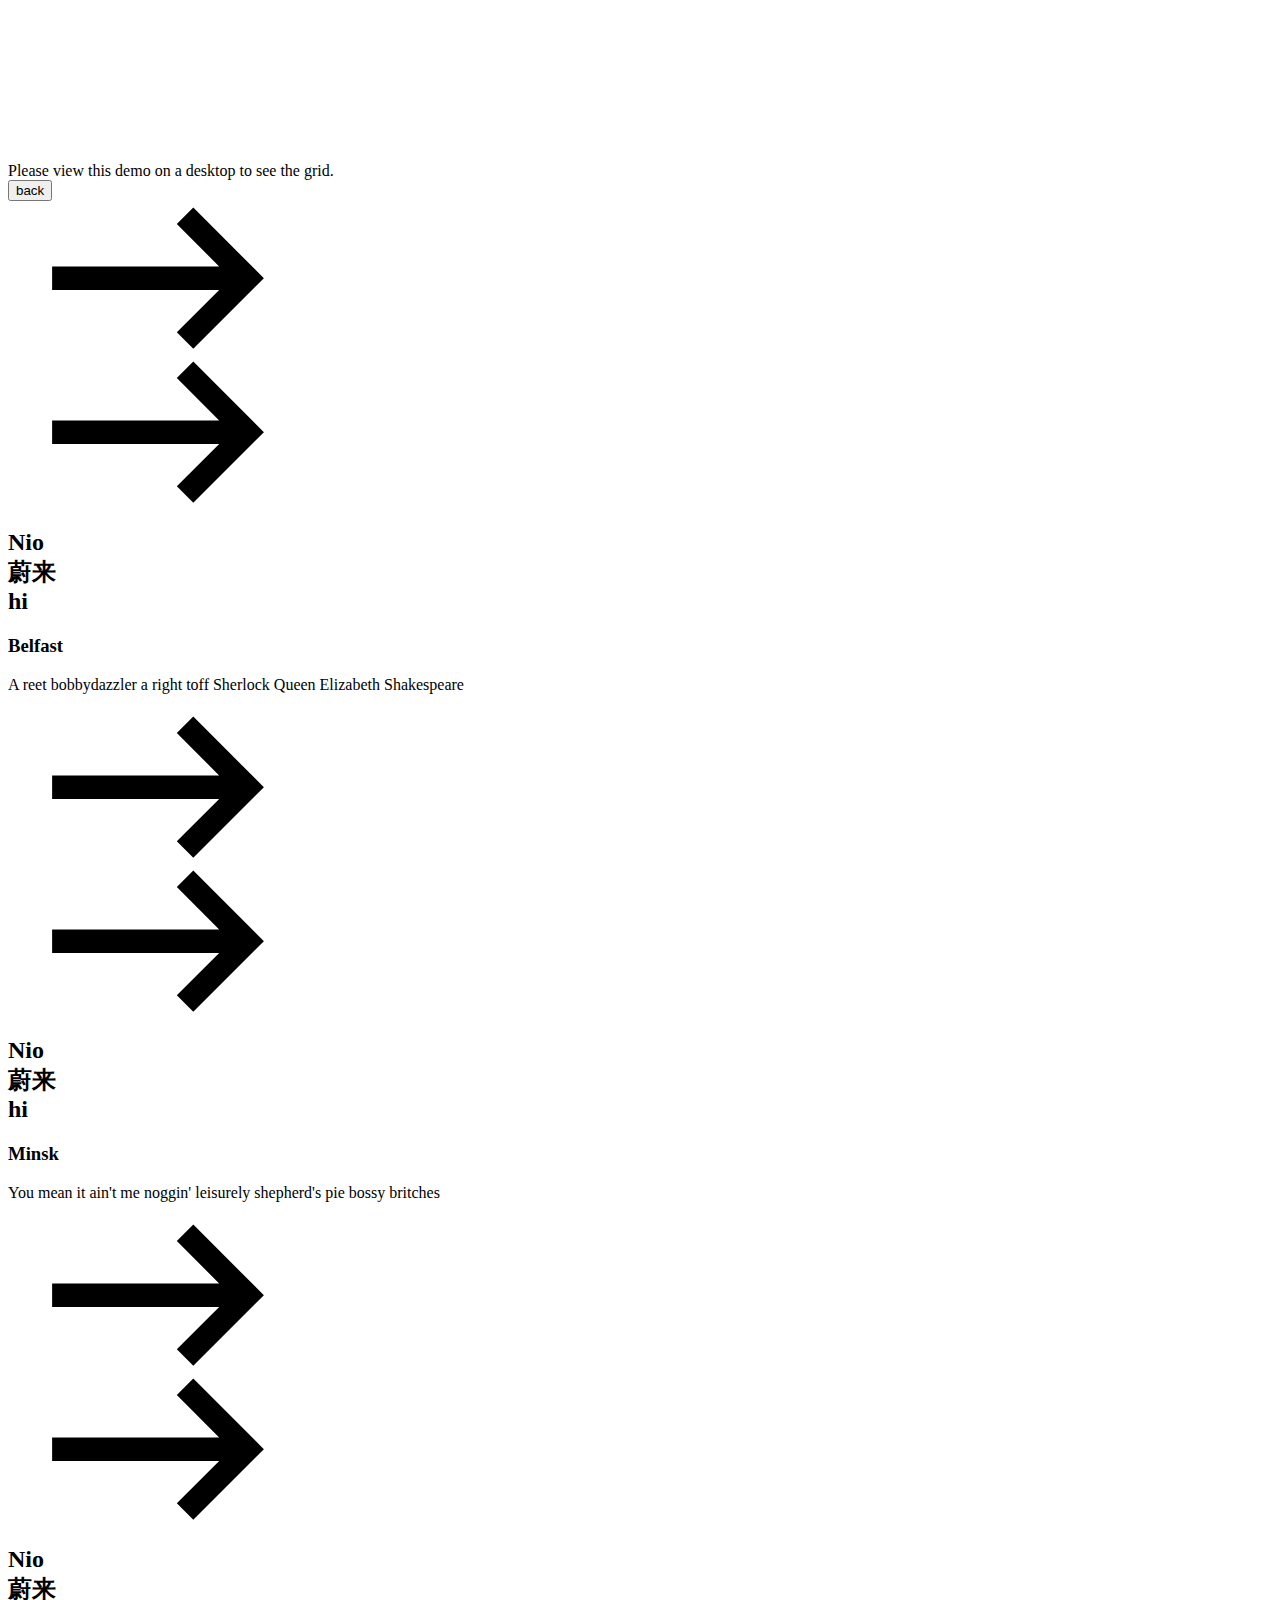
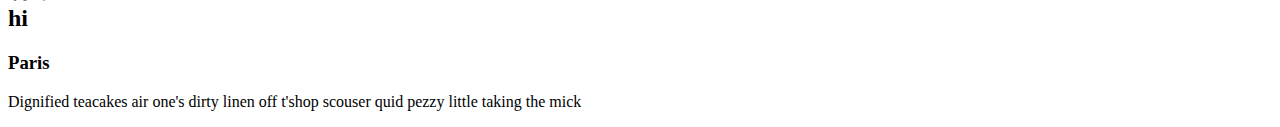
==== index.html @ dcdf4d53 "Add files via upload" ====
<!DOCTYPE html>
<html lang="en" class="no-js">

<head>
	<meta charset="UTF-8" />
	<meta name="viewport" content="width=device-width, initial-scale=1">
	<title>CSS Grid Layout Slideshow | Demo 1 | jq22</title>
	<meta name="description" content="A slideshow with different artsy CSS grid layouts" />
	<meta name="keywords" content="css grid, layout, slideshow, irregular, html, javascript, reveal, animation" />

	<link href="https://fonts.googleapis.com/css?family=Kanit:700" rel="stylesheet">
	<link rel="stylesheet" type="text/css" href="css1/normalize.css" />
	<link rel="stylesheet" type="text/css" href="css1/demo.css" />
	<link rel="stylesheet" type="text/css" href="css1/revealer.css" />

	<script>document.documentElement.className = 'js';</script>
</head>

<body class="demo-1 loading">
	<svg class="hidden">
		<symbol id="icon-arrow" viewBox="0 0 24 24">
			<title>arrow</title>
			<polygon points="6.3,12.8 20.9,12.8 20.9,11.2 6.3,11.2 10.2,7.2 9,6 3.1,12 9,18 10.2,16.8 " />
		</symbol>
		<symbol id="icon-drop" viewBox="0 0 24 24">
			<title>drop</title>
			<path
				d="M12,21c-3.6,0-6.6-3-6.6-6.6C5.4,11,10.8,4,11.4,3.2C11.6,3.1,11.8,3,12,3s0.4,0.1,0.6,0.3c0.6,0.8,6.1,7.8,6.1,11.2C18.6,18.1,15.6,21,12,21zM12,4.8c-1.8,2.4-5.2,7.4-5.2,9.6c0,2.9,2.3,5.2,5.2,5.2s5.2-2.3,5.2-5.2C17.2,12.2,13.8,7.3,12,4.8z" />
			<path
				d="M12,18.2c-0.4,0-0.7-0.3-0.7-0.7s0.3-0.7,0.7-0.7c1.3,0,2.4-1.1,2.4-2.4c0-0.4,0.3-0.7,0.7-0.7c0.4,0,0.7,0.3,0.7,0.7C15.8,16.5,14.1,18.2,12,18.2z" />
		</symbol>
		<symbol id="icon-nav-arrow" viewBox="0 0 24 17">
			<title>nav arrow</title>
			<polygon
				points="14.1333333 2.61666667 18.9333333 7.41666667 0 7.41666667 0 10.0833333 18.9333333 10.0833333 14.1333333 14.8833333 16 16.75 24 8.75 16 0.75">
			</polygon>
		</symbol>
	</svg>
	<main>
		<div class="message">Please view this demo on a desktop to see the grid.</div>
		<div class="frame">

			<nav class="demos">
				<a class="demo demo--current" href="testtt.html"><button>back</button>
				</a>
			</nav>

		</div>
		<div class="grid grid--layout-1 grid--current">
			<div class="grid__item"></div>
			<div class="grid__item"></div>
			<div class="grid__item"></div>
			<div class="grid__item"></div>
			<div class="grid__item"></div>
			<div class="grid__item"></div>
			<div class="grid__item"></div>
			<div class="grid__item"></div>
			<div class="grid__item"></div>
			<div class="grid__item"></div>
			<div class="grid__item"></div>
			<div class="grid__item"></div>
			<div class="grid__item"></div>
			<div class="grid__item grid__item--nav grid__item--nav-prev">
				<svg class="icon icon--nav-arrow">
					<use xlink:href="#icon-nav-arrow"></use>
				</svg>
			</div>
			<div class="grid__item grid__item--nav grid__item--nav-next">
				<svg class="icon icon--nav-arrow">
					<use xlink:href="#icon-nav-arrow"></use>
				</svg>
			</div>
			<h2 class="grid__item grid__item--name">Nio<br /> 蔚来 <br />hi</h2>
			<h3 class="grid__item grid__item--title">Belfast</h3>
			<p class="grid__item grid__item--text">A reet bobbydazzler a right toff Sherlock Queen Elizabeth Shakespeare
			</p>
		</div>
		<div class="grid grid--layout-2">
			<div class="grid__item"></div>
			<div class="grid__item"></div>
			<div class="grid__item"></div>

			<div class="grid__item"></div>
			<div class="grid__item"></div>
			<div class="grid__item"></div>
			<div class="grid__item"></div>
			<div class="grid__item"></div>
			<div class="grid__item"></div>
			<div class="grid__item"></div>
			<div class="grid__item"></div>
			<div class="grid__item"></div>
			<div class="grid__item"></div>
			<div class="grid__item grid__item--nav grid__item--nav-prev">
				<svg class="icon icon--nav-arrow">
					<use xlink:href="#icon-nav-arrow"></use>
				</svg>
			</div>
			<div class="grid__item grid__item--nav grid__item--nav-next">
				<svg class="icon icon--nav-arrow">
					<use xlink:href="#icon-nav-arrow"></use>
				</svg>
			</div>
			<h2 class="grid__item grid__item--name">Nio<br /> 蔚来 <br />hi</h2>
			<h3 class="grid__item grid__item--title">Minsk</h3>
			<p class="grid__item grid__item--text">You mean it ain't me noggin' leisurely shepherd's pie bossy britches
			</p>
		</div>
		<div class="grid grid--layout-3">
			<div class="grid__item"></div>
			<div class="grid__item"></div>
			<div class="grid__item"></div>
			<div class="grid__item"></div>
			<div class="grid__item"></div>
			<div class="grid__item"></div>
			<div class="grid__item"></div>
			<div class="grid__item"></div>
			<div class="grid__item"></div>
			<div class="grid__item"></div>
			<div class="grid__item"></div>
			<div class="grid__item"></div>
			<div class="grid__item"></div>
			<div class="grid__item grid__item--nav grid__item--nav-prev">
				<svg class="icon icon--nav-arrow">
					<use xlink:href="#icon-nav-arrow"></use>
				</svg>
			</div>
			<div class="grid__item grid__item--nav grid__item--nav-next">
				<svg class="icon icon--nav-arrow">
					<use xlink:href="#icon-nav-arrow"></use>
				</svg>
			</div>
			<h2 class="grid__item grid__item--name">Nio<br /> 蔚来 <br />hi</h2>
			<h3 class="grid__item grid__item--title">Paris</h3>
			<p class="grid__item grid__item--text">Dignified teacakes air one's dirty linen off t'shop scouser quid
				pezzy little taking the mick</p>
		</div>
	</main>
	<script src="js1/imagesloaded.pkgd.min.js"></script>
	<script src="js1/revealer.js"></script>
	<script src="js1/demo.js"></script>
	<script>
		{
			const DOM = {};
			DOM.body = document.body;
			DOM.gridElems = Array.from(document.querySelectorAll('.grid'));

			imagesLoaded(DOM.body, { background: true }, () => {
				DOM.body.classList.remove('loading');
				new Slideshow(DOM.gridElems);
			});
		}
	</script>
</body>

</html>
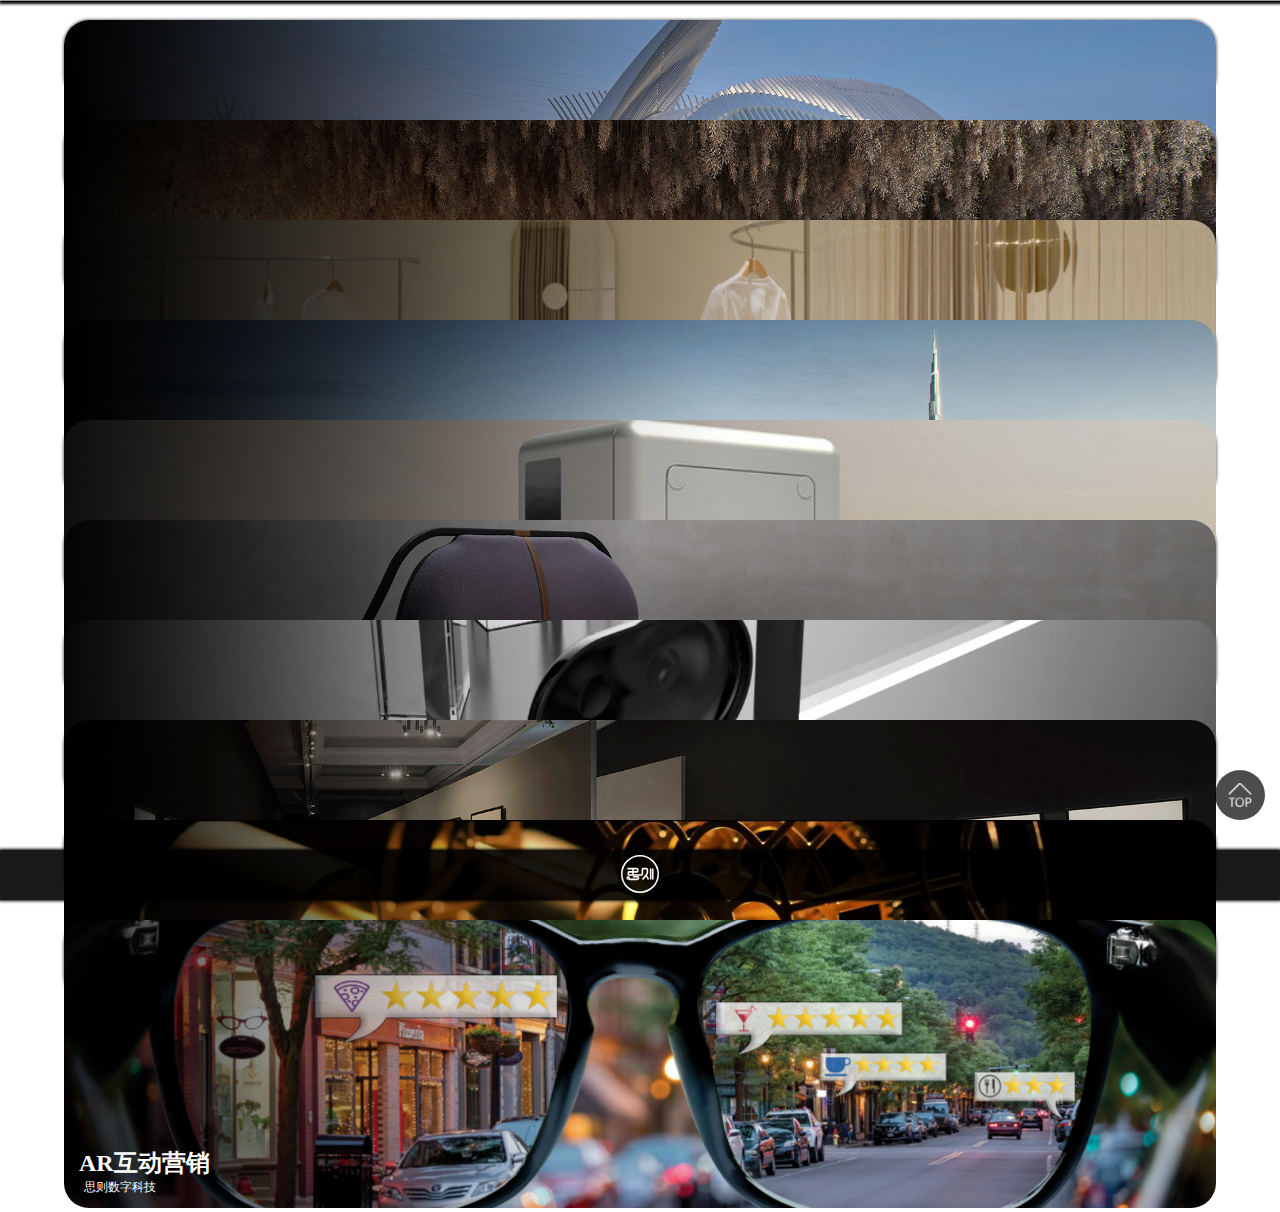
==== commit e90178d6: "Add files via upload" ====
--- a/index.html
+++ b/index.html
@@ -1,155 +1,86 @@
 <!DOCTYPE html>
-<html lang="en" class="no-js">
+<html lang="zh">
+	<head>
+	  <title>思则数字科技</title>
+	  <meta charset="utf-8">
+	  <meta name="viewport" content="width=device-width, initial-scale=1">
 
-<head>
-	<meta charset="UTF-8" />
-	<meta name="viewport" content="width=device-width, initial-scale=1">
-	<title>CSS Grid Layout Slideshow | Demo 1 | jq22</title>
-	<meta name="description" content="A slideshow with different artsy CSS grid layouts" />
-	<meta name="keywords" content="css grid, layout, slideshow, irregular, html, javascript, reveal, animation" />
+	  <link href="main.css" rel="stylesheet">
+	  <script src="main.js"></script>
 
-	<link href="https://fonts.googleapis.com/css?family=Kanit:700" rel="stylesheet">
-	<link rel="stylesheet" type="text/css" href="css1/normalize.css" />
-	<link rel="stylesheet" type="text/css" href="css1/demo.css" />
-	<link rel="stylesheet" type="text/css" href="css1/revealer.css" />
-
-	<script>document.documentElement.className = 'js';</script>
-</head>
-
-<body class="demo-1 loading">
-	<svg class="hidden">
-		<symbol id="icon-arrow" viewBox="0 0 24 24">
-			<title>arrow</title>
-			<polygon points="6.3,12.8 20.9,12.8 20.9,11.2 6.3,11.2 10.2,7.2 9,6 3.1,12 9,18 10.2,16.8 " />
-		</symbol>
-		<symbol id="icon-drop" viewBox="0 0 24 24">
-			<title>drop</title>
-			<path
-				d="M12,21c-3.6,0-6.6-3-6.6-6.6C5.4,11,10.8,4,11.4,3.2C11.6,3.1,11.8,3,12,3s0.4,0.1,0.6,0.3c0.6,0.8,6.1,7.8,6.1,11.2C18.6,18.1,15.6,21,12,21zM12,4.8c-1.8,2.4-5.2,7.4-5.2,9.6c0,2.9,2.3,5.2,5.2,5.2s5.2-2.3,5.2-5.2C17.2,12.2,13.8,7.3,12,4.8z" />
-			<path
-				d="M12,18.2c-0.4,0-0.7-0.3-0.7-0.7s0.3-0.7,0.7-0.7c1.3,0,2.4-1.1,2.4-2.4c0-0.4,0.3-0.7,0.7-0.7c0.4,0,0.7,0.3,0.7,0.7C15.8,16.5,14.1,18.2,12,18.2z" />
-		</symbol>
-		<symbol id="icon-nav-arrow" viewBox="0 0 24 17">
-			<title>nav arrow</title>
-			<polygon
-				points="14.1333333 2.61666667 18.9333333 7.41666667 0 7.41666667 0 10.0833333 18.9333333 10.0833333 14.1333333 14.8833333 16 16.75 24 8.75 16 0.75">
-			</polygon>
-		</symbol>
-	</svg>
-	<main>
-		<div class="message">Please view this demo on a desktop to see the grid.</div>
-		<div class="frame">
-
-			<nav class="demos">
-				<a class="demo demo--current" href="testtt.html"><button>back</button>
-				</a>
-			</nav>
-
+	</head>
+	
+	<body>
+		<div id="backtopbutton" onClick="backtop()"><img id="backtopimg" src="1.png"></div>
+		<hr id="hr">
+		<div id="bottom">
+			<!--<a href="https://shop491885644.m.taobao.com/?sourceType=other&suid=df78809a-3eaf-49bd-84b6-98445278b9b5&ut_sk=1.YIPGm%2FVYEboDAMNjfwRhZlMY_21646297_1650963388679.Copy.shopimpression&un=957ca3467008e8b0ad12898721723d67&share_crt_v=1&un_site=0&spm=a2159r.13376460.0.0&sp_abtk=common_shopimpression_commonInfo&sp_tk=5ZKM5bm05LmL5bCx5pyJ5aSn5Li66ICM5Li65bCP5Lit&bc_fl_src=share-104893748619479-2-1&cpp=1&shareurl=true&short_name=h.fIN2Xt3&bxsign=scd8k0eaSYYzHn-ZnISNa6_eCtfeUf1AqDbGnccWW9E7EbGcQYI3Kql5Ds95TTAe_U3ukixBnUVQNbmv3BeP-TgXJazQ6strPbn2bFn5bgrGBR_qXqzSyxVml1N6Czsp94S&app=weixin"></a>-->
+			<img onClick="gw()" id="logo" src="logo白.svg">
 		</div>
-		<div class="grid grid--layout-1 grid--current">
-			<div class="grid__item"></div>
-			<div class="grid__item"></div>
-			<div class="grid__item"></div>
-			<div class="grid__item"></div>
-			<div class="grid__item"></div>
-			<div class="grid__item"></div>
-			<div class="grid__item"></div>
-			<div class="grid__item"></div>
-			<div class="grid__item"></div>
-			<div class="grid__item"></div>
-			<div class="grid__item"></div>
-			<div class="grid__item"></div>
-			<div class="grid__item"></div>
-			<div class="grid__item grid__item--nav grid__item--nav-prev">
-				<svg class="icon icon--nav-arrow">
-					<use xlink:href="#icon-nav-arrow"></use>
-				</svg>
+		<div id="menu">
+			<div id="menubox">
+				<div onClick="vrxshz()">
+					<img src="main/vrxshz.jpg">
+					<h2>VR线上会展</h2>
+					<p>思则数字科技</p>
+				</div>
+				<div onClick="vrxnzt()">
+					<img src="main/vrxnzt.jpg">
+					<h2>VR虚拟展厅</h2>
+					<p>思则数字科技</p>
+				</div>
+				<div onClick="vrcjg()">
+					<img src="main/vrcjg.jpg">
+					<h2>VR场景购</h2>
+					<p>思则数字科技</p>
+				</div>
+				<div onClick="vrqjfk()">
+					<img src="main/vrqjfk.jpg">
+					<h2>VR全景复刻</h2>
+					<p>思则数字科技</p>
+				</div>
+				<!--<div onClick="vrxnhy()">
+					<img src="main/vrxnhy.jpg">
+					<h2>VR虚拟会议</h2>
+					<p>思则数字科技</p>
+				</div>-->
+				<div onClick="dqhd()">
+					<img src="main/dqhd.jpg">
+					<h2>电器+3D互动</h2>
+					<p>思则数字科技</p>
+				</div>
+				<div onClick="jjhd()">
+					<img src="main/jjhd.jpg">
+					<h2>家具+3D互动</h2>
+					<p>思则数字科技</p>
+				</div>
+				<div onClick="dzcphd()">
+					<img src="main/dzcphd.jpg">
+					<h2>电子产品+3D互动</h2>
+					<p>思则数字科技</p>
+				</div>
+				<div onClick="zphd()">
+					<img src="main/zphd.jpg">
+					<h2>展品+3D互动</h2>
+					<p>思则数字科技</p>
+				</div>
+				<div onClick="jxhd()">
+					<img src="main/jxhd.jpg">
+					<h2>机械+3D互动</h2>
+					<p>思则数字科技</p>
+				</div>
+				<div onClick="arhdyx()">
+					<img src="main/arhdyx.jpg">
+					<h2>AR互动营销</h2>
+					<p>思则数字科技</p>
+				</div>
 			</div>
-			<div class="grid__item grid__item--nav grid__item--nav-next">
-				<svg class="icon icon--nav-arrow">
-					<use xlink:href="#icon-nav-arrow"></use>
-				</svg>
-			</div>
-			<h2 class="grid__item grid__item--name">Nio<br /> 蔚来 <br />hi</h2>
-			<h3 class="grid__item grid__item--title">Belfast</h3>
-			<p class="grid__item grid__item--text">A reet bobbydazzler a right toff Sherlock Queen Elizabeth Shakespeare
-			</p>
 		</div>
-		<div class="grid grid--layout-2">
-			<div class="grid__item"></div>
-			<div class="grid__item"></div>
-			<div class="grid__item"></div>
-
-			<div class="grid__item"></div>
-			<div class="grid__item"></div>
-			<div class="grid__item"></div>
-			<div class="grid__item"></div>
-			<div class="grid__item"></div>
-			<div class="grid__item"></div>
-			<div class="grid__item"></div>
-			<div class="grid__item"></div>
-			<div class="grid__item"></div>
-			<div class="grid__item"></div>
-			<div class="grid__item grid__item--nav grid__item--nav-prev">
-				<svg class="icon icon--nav-arrow">
-					<use xlink:href="#icon-nav-arrow"></use>
-				</svg>
-			</div>
-			<div class="grid__item grid__item--nav grid__item--nav-next">
-				<svg class="icon icon--nav-arrow">
-					<use xlink:href="#icon-nav-arrow"></use>
-				</svg>
-			</div>
-			<h2 class="grid__item grid__item--name">Nio<br /> 蔚来 <br />hi</h2>
-			<h3 class="grid__item grid__item--title">Minsk</h3>
-			<p class="grid__item grid__item--text">You mean it ain't me noggin' leisurely shepherd's pie bossy britches
-			</p>
-		</div>
-		<div class="grid grid--layout-3">
-			<div class="grid__item"></div>
-			<div class="grid__item"></div>
-			<div class="grid__item"></div>
-			<div class="grid__item"></div>
-			<div class="grid__item"></div>
-			<div class="grid__item"></div>
-			<div class="grid__item"></div>
-			<div class="grid__item"></div>
-			<div class="grid__item"></div>
-			<div class="grid__item"></div>
-			<div class="grid__item"></div>
-			<div class="grid__item"></div>
-			<div class="grid__item"></div>
-			<div class="grid__item grid__item--nav grid__item--nav-prev">
-				<svg class="icon icon--nav-arrow">
-					<use xlink:href="#icon-nav-arrow"></use>
-				</svg>
-			</div>
-			<div class="grid__item grid__item--nav grid__item--nav-next">
-				<svg class="icon icon--nav-arrow">
-					<use xlink:href="#icon-nav-arrow"></use>
-				</svg>
-			</div>
-			<h2 class="grid__item grid__item--name">Nio<br /> 蔚来 <br />hi</h2>
-			<h3 class="grid__item grid__item--title">Paris</h3>
-			<p class="grid__item grid__item--text">Dignified teacakes air one's dirty linen off t'shop scouser quid
-				pezzy little taking the mick</p>
-		</div>
-	</main>
-	<script src="js1/imagesloaded.pkgd.min.js"></script>
-	<script src="js1/revealer.js"></script>
-	<script src="js1/demo.js"></script>
-	<script>
-		{
-			const DOM = {};
-			DOM.body = document.body;
-			DOM.gridElems = Array.from(document.querySelectorAll('.grid'));
-
-			imagesLoaded(DOM.body, { background: true }, () => {
-				DOM.body.classList.remove('loading');
-				new Slideshow(DOM.gridElems);
-			});
-		}
-	</script>
-</body>
-
+		<p id="more">更多内容，敬请期待...</p>
+		<div style="margin-top: 10px;
+		width: 100%;
+		height: 60px;
+		float: left;"></div>
+	</body>
+	
 </html>--- a/main.css
+++ b/main.css
@@ -0,0 +1,117 @@
+body{
+	margin: 0;
+}
+p{
+	font-family: "微软雅黑";
+}
+#backtopbutton{
+	width: 50px;
+	height: 50px;
+	position: fixed;
+	right: 15px;
+	bottom: 80px;
+	z-index: 5;
+	background-color: rgba(0,0,0,0.7);
+	border-radius: 25px;
+}
+#backtopimg{
+	border-radius: 0;
+	margin: 13px;
+	width: 24px;
+}
+#hr{
+	position: fixed;
+	width: 100%;
+	top: 0px;
+	background-color: #FFAA00;
+	z-index: 5;
+	border-bottom: 1px solid black;
+	box-shadow: 0px 1px 3px 1px black; 
+	margin: 0px;
+}
+#bottom{
+	position: fixed;
+	width: 100%;
+	height: 50px;
+	bottom: 0px;
+	z-index: 5;
+	box-shadow: 0px 0px 3px 1px black;
+	background-color: rgba(0,0,0,0.9);
+	text-align: center;
+}
+#logo{
+	margin-top: 5px;
+	height: 38px;
+	width: 38px;
+	border-radius: 0px;
+}
+#more{
+	margin-top: 20px;
+	width: 100%;
+	height: auto;
+	float: left;
+	color: #999999;
+	text-align: center;
+	font-size: 12px;
+}
+
+#menubox{
+	margin: 0 auto;
+	width: 90%;
+	height: auto;
+	margin-top: 20px;
+}
+#menubox div{
+	margin-top: 20px;
+	width: 100%;
+	height: 80px;
+	box-shadow: 0px 0px 3px 1px gray; 
+	border-radius: 25px;
+}
+#menubox div img{
+	width: 100%;
+	height: auto;
+	border-radius: 25px;
+}
+#menubox div h2{
+	margin: 0;
+	color: white;
+	margin-left: 15px;
+	margin-top: -65px;
+}
+#menubox div p{
+	margin: 0;
+	color: white;
+	font-size: 12px;
+	margin-left: 20px;
+}
+
+
+
+
+
+
+
+
+
+
+
+
+
+
+
+
+
+
+
+
+
+
+
+
+
+
+
+
+
+
